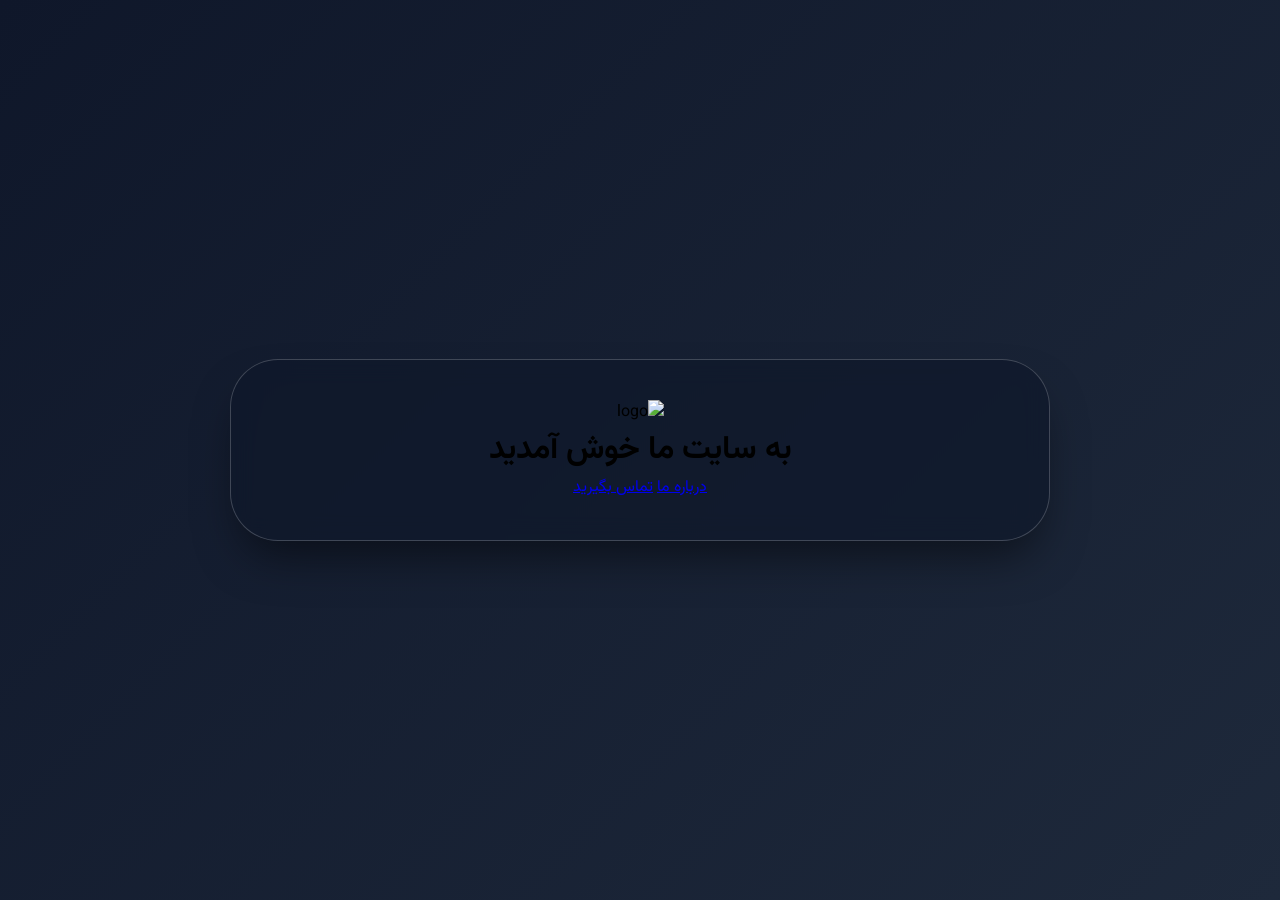
==== index.html @ 087c88e3 "Update index.html" ====
<!DOCTYPE html>
<html lang="fa" dir="rtl">
<head>
    <meta charset="UTF-8">
    <meta name="viewport" content="width=device-width, initial-scale=1.0">
    <title>به سایت ما خوش آمدید</title>
    
    <!-- فونت‌ها -->
    <link href="https://fonts.googleapis.com/css2?family=Vazirmatn:wght@300;400;500;600;700&display=swap" rel="stylesheet">
    
    <!-- Font Awesome -->
    <link rel="stylesheet" href="https://cdnjs.cloudflare.com/ajax/libs/font-awesome/6.0.0-beta3/css/all.min.css">
    
    <!-- فایل‌های CSS خارجی -->
    <link rel="stylesheet" href="css/style.css">
    <link rel="stylesheet" href="css/animations.css">
    <link rel="stylesheet" href="css/responsive.css">
    <link rel="stylesheet" href="css/custom-theme.css"><!-- تم سفارشی -->
</head>
<body>
    <!-- محتوای صفحه -->
    <div class="bg-shape bg-shape-1"></div>
    <div class="bg-shape bg-shape-2"></div>
    
    <!-- هدر داینامیک -->
    <div id="header-placeholder"></div>
    
    <main class="welcome-card">
        <!-- محتوای اصلی -->
        <div class="logo-icon">
            <img src="assets/logo.gif" alt="logo" class="logo-gif">
        </div>
        
        <h1>به <span class="highlight">سایت ما</span> خوش آمدید</h1>
        
        <div class="features">
            <!-- ویژگی‌ها -->
        </div>
        
        <div class="cta-group">
            <a href="pages/about.html" class="btn btn-primary">درباره ما</a>
            <a href="pages/contact.html" class="btn btn-outline">تماس بگیرید</a>
        </div>
    </main>
    
    <!-- فوتر داینامیک -->
    <div id="footer-placeholder"></div>
    
    <!-- فایل‌های JavaScript خارجی -->
    <script src="js/include.js"></script>
    <script src="js/main.js"></script>
    <script src="js/effects.js"></script>
</body>
</html>
---- css/style.css ----
/* استایل‌های پایه */
:root {
    --primary-gradient: linear-gradient(135deg, #0f172a 0%, #1e293b 100%);
    --card-bg: rgba(15, 23, 42, 0.65);
    --gold-glow: #facc15;
}

* {
    margin: 0;
    padding: 0;
    box-sizing: border-box;
}

body {
    background: var(--primary-gradient);
    font-family: 'Vazirmatn', 'Inter', system-ui, sans-serif;
    min-height: 100vh;
    display: flex;
    align-items: center;
    justify-content: center;
    padding: 1.5rem;
    position: relative;
    overflow-x: hidden;
}

.welcome-card {
    position: relative;
    z-index: 10;
    max-width: 820px;
    width: 100%;
    background: var(--card-bg);
    backdrop-filter: blur(12px);
    border-radius: 3rem;
    border: 1px solid rgba(255, 255, 255, 0.2);
    box-shadow: 0 25px 45px -12px rgba(0, 0, 0, 0.5);
    padding: 2.5rem 2rem;
    transition: transform 0.3s ease;
    text-align: center;
}

.welcome-card:hover {
    transform: translateY(-6px);
}
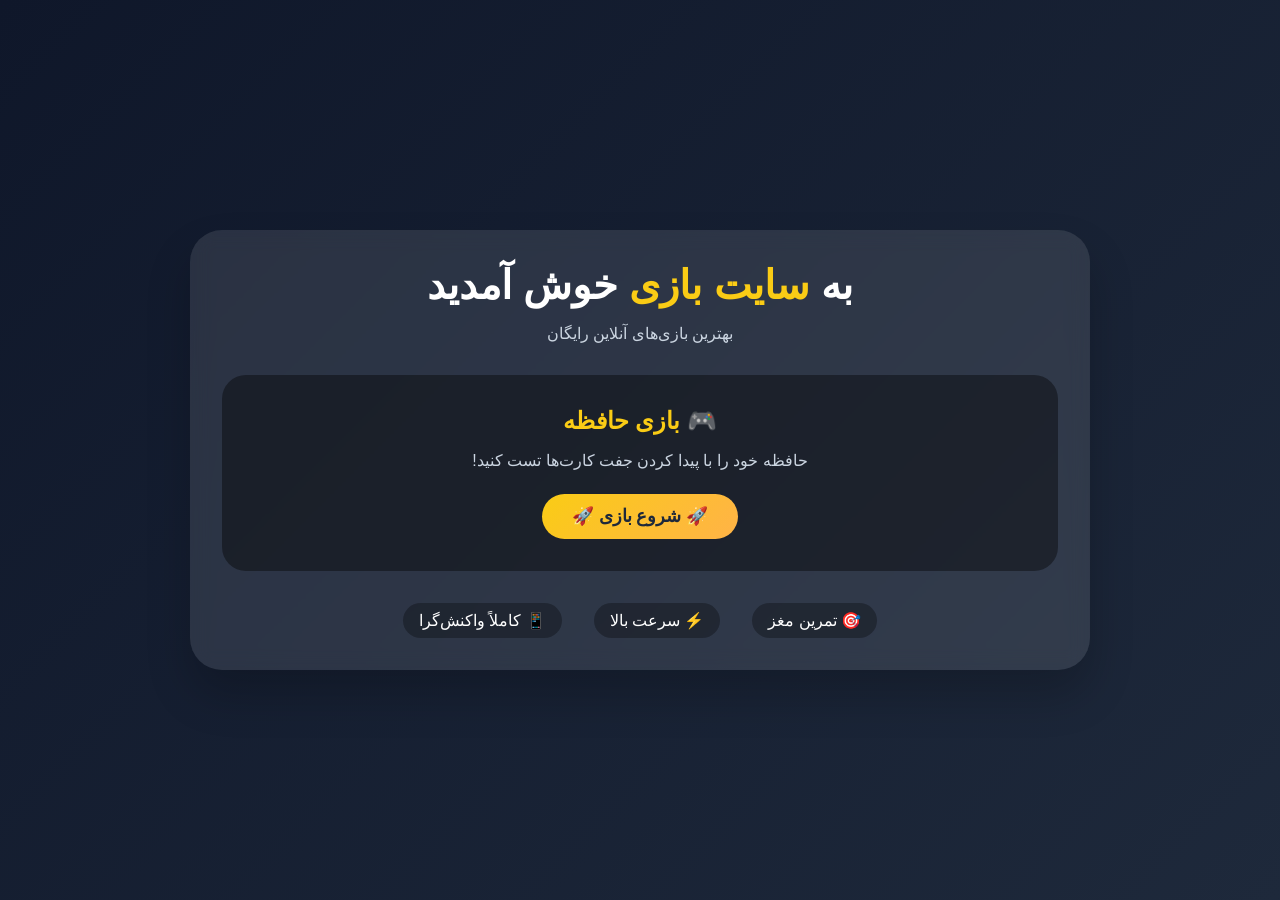
==== commit 8c2bc1c5: "Update index.html" ====
--- a/index.html
+++ b/index.html
@@ -3,52 +3,119 @@
 <head>
     <meta charset="UTF-8">
     <meta name="viewport" content="width=device-width, initial-scale=1.0">
-    <title>به سایت ما خوش آمدید</title>
-    
-    <!-- فونت‌ها -->
-    <link href="https://fonts.googleapis.com/css2?family=Vazirmatn:wght@300;400;500;600;700&display=swap" rel="stylesheet">
-    
-    <!-- Font Awesome -->
-    <link rel="stylesheet" href="https://cdnjs.cloudflare.com/ajax/libs/font-awesome/6.0.0-beta3/css/all.min.css">
-    
-    <!-- فایل‌های CSS خارجی -->
-    <link rel="stylesheet" href="css/style.css">
-    <link rel="stylesheet" href="css/animations.css">
-    <link rel="stylesheet" href="css/responsive.css">
-    <link rel="stylesheet" href="css/custom-theme.css"><!-- تم سفارشی -->
+    <title>سایت من - صفحه اصلی</title>
+    <style>
+        * {
+            margin: 0;
+            padding: 0;
+            box-sizing: border-box;
+        }
+
+        body {
+            background: linear-gradient(135deg, #0f172a 0%, #1e293b 100%);
+            font-family: 'Vazirmatn', 'Segoe UI', Tahoma, Geneva, Verdana, sans-serif;
+            min-height: 100vh;
+            display: flex;
+            justify-content: center;
+            align-items: center;
+            padding: 1.5rem;
+        }
+
+        .container {
+            max-width: 900px;
+            width: 100%;
+            background: rgba(255, 255, 255, 0.1);
+            backdrop-filter: blur(10px);
+            border-radius: 2rem;
+            padding: 2rem;
+            text-align: center;
+            box-shadow: 0 25px 45px rgba(0, 0, 0, 0.2);
+        }
+
+        h1 {
+            font-size: 2.5rem;
+            color: white;
+            margin-bottom: 1rem;
+        }
+
+        .highlight {
+            color: #facc15;
+        }
+
+        .game-card {
+            background: rgba(0, 0, 0, 0.4);
+            border-radius: 1.5rem;
+            padding: 2rem;
+            margin: 2rem 0;
+            transition: transform 0.3s;
+        }
+
+        .game-card:hover {
+            transform: translateY(-5px);
+        }
+
+        .game-card h2 {
+            color: #facc15;
+            margin-bottom: 1rem;
+        }
+
+        .game-card p {
+            color: #cbd5e1;
+            margin-bottom: 1.5rem;
+        }
+
+        .game-link {
+            display: inline-block;
+            padding: 12px 30px;
+            background: linear-gradient(135deg, #facc15, #ffb347);
+            color: #1e293b;
+            text-decoration: none;
+            border-radius: 50px;
+            font-weight: bold;
+            font-size: 1.1rem;
+            transition: all 0.3s;
+        }
+
+        .game-link:hover {
+            transform: scale(1.05);
+            box-shadow: 0 10px 20px rgba(0, 0, 0, 0.3);
+        }
+
+        .features {
+            display: flex;
+            justify-content: center;
+            gap: 2rem;
+            margin-top: 2rem;
+            flex-wrap: wrap;
+        }
+
+        .feature {
+            color: white;
+            background: rgba(0, 0, 0, 0.3);
+            padding: 0.5rem 1rem;
+            border-radius: 50px;
+        }
+    </style>
 </head>
 <body>
-    <!-- محتوای صفحه -->
-    <div class="bg-shape bg-shape-1"></div>
-    <div class="bg-shape bg-shape-2"></div>
-    
-    <!-- هدر داینامیک -->
-    <div id="header-placeholder"></div>
-    
-    <main class="welcome-card">
-        <!-- محتوای اصلی -->
-        <div class="logo-icon">
-            <img src="assets/logo.gif" alt="logo" class="logo-gif">
+    <div class="container">
+        <h1>به <span class="highlight">سایت بازی</span> خوش آمدید</h1>
+        <p style="color: #cbd5e1; margin-bottom: 1rem;">بهترین بازی‌های آنلاین رایگان</p>
+
+        <!-- کارت بازی (لینک به game-1.html) -->
+        <div class="game-card">
+            <h2>🎮 بازی حافظه</h2>
+            <p>حافظه خود را با پیدا کردن جفت کارت‌ها تست کنید!</p>
+            <a href="pages/game-1.html" class="game-link">
+                🚀 شروع بازی 🚀
+            </a>
         </div>
-        
-        <h1>به <span class="highlight">سایت ما</span> خوش آمدید</h1>
-        
+
         <div class="features">
-            <!-- ویژگی‌ها -->
+            <div class="feature">🎯 تمرین مغز</div>
+            <div class="feature">⚡ سرعت بالا</div>
+            <div class="feature">📱 کاملاً واکنش‌گرا</div>
         </div>
-        
-        <div class="cta-group">
-            <a href="pages/about.html" class="btn btn-primary">درباره ما</a>
-            <a href="pages/contact.html" class="btn btn-outline">تماس بگیرید</a>
-        </div>
-    </main>
-    
-    <!-- فوتر داینامیک -->
-    <div id="footer-placeholder"></div>
-    
-    <!-- فایل‌های JavaScript خارجی -->
-    <script src="js/include.js"></script>
-    <script src="js/main.js"></script>
-    <script src="js/effects.js"></script>
+    </div>
 </body>
 </html>
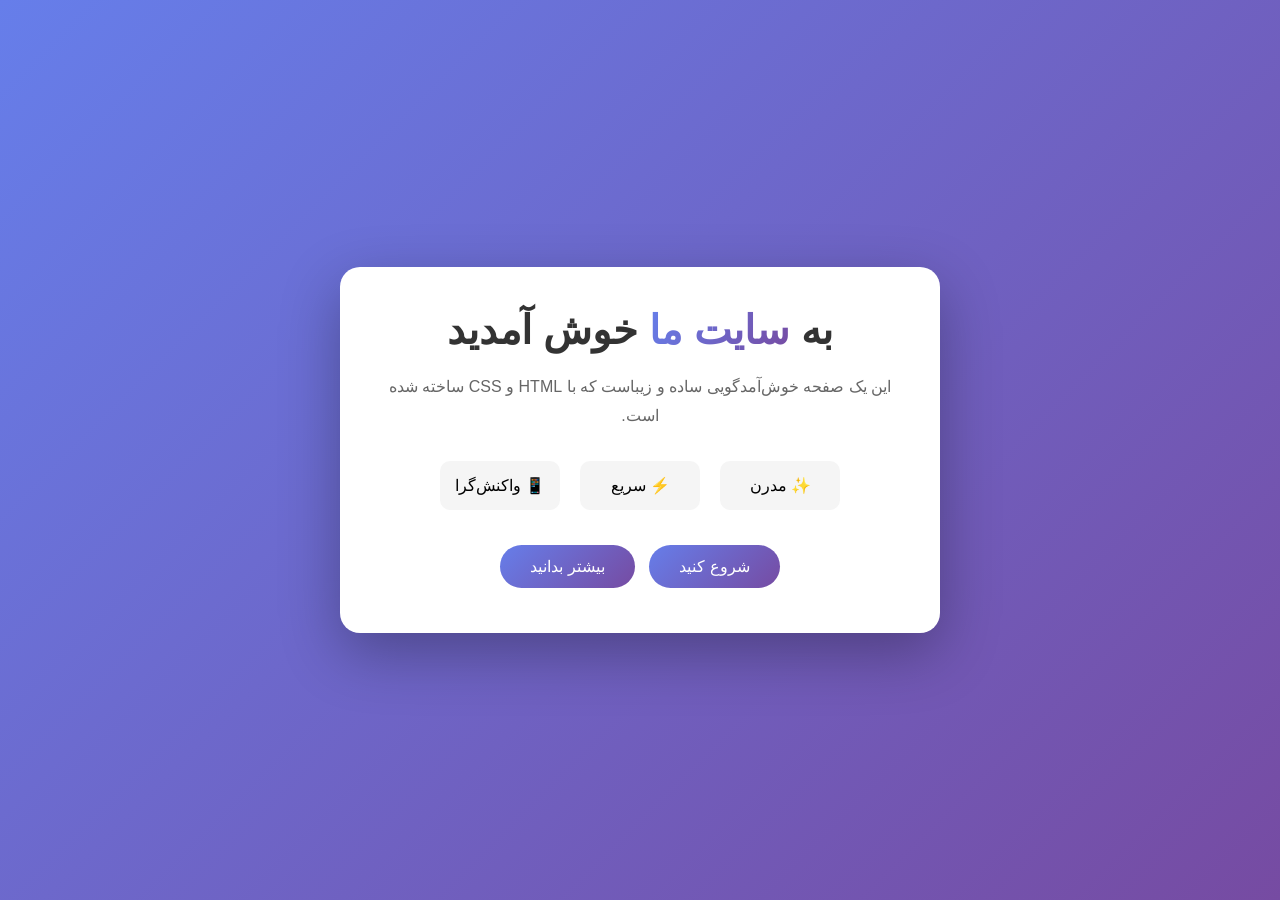
==== commit e4ad3f69: "Update index.html" ====
--- a/index.html
+++ b/index.html
@@ -3,118 +3,121 @@
 <head>
     <meta charset="UTF-8">
     <meta name="viewport" content="width=device-width, initial-scale=1.0">
-    <title>سایت من - صفحه اصلی</title>
+    <title>صفحه خوش آمدگویی</title>
     <style>
         * {
             margin: 0;
             padding: 0;
             box-sizing: border-box;
         }
-
+        
         body {
-            background: linear-gradient(135deg, #0f172a 0%, #1e293b 100%);
-            font-family: 'Vazirmatn', 'Segoe UI', Tahoma, Geneva, Verdana, sans-serif;
+            background: linear-gradient(135deg, #667eea 0%, #764ba2 100%);
+            font-family: 'Segoe UI', Tahoma, Geneva, Verdana, sans-serif;
             min-height: 100vh;
             display: flex;
             justify-content: center;
             align-items: center;
-            padding: 1.5rem;
+            padding: 20px;
         }
-
+        
         .container {
-            max-width: 900px;
+            background: white;
+            border-radius: 20px;
+            padding: 40px;
+            max-width: 600px;
             width: 100%;
-            background: rgba(255, 255, 255, 0.1);
-            backdrop-filter: blur(10px);
-            border-radius: 2rem;
-            padding: 2rem;
             text-align: center;
-            box-shadow: 0 25px 45px rgba(0, 0, 0, 0.2);
+            box-shadow: 0 20px 60px rgba(0,0,0,0.3);
+            animation: fadeIn 0.8s ease-in;
         }
-
+        
+        @keyframes fadeIn {
+            from {
+                opacity: 0;
+                transform: translateY(-30px);
+            }
+            to {
+                opacity: 1;
+                transform: translateY(0);
+            }
+        }
+        
         h1 {
-            font-size: 2.5rem;
-            color: white;
-            margin-bottom: 1rem;
+            color: #333;
+            margin-bottom: 20px;
+            font-size: 2.5em;
         }
-
+        
         .highlight {
-            color: #facc15;
+            background: linear-gradient(120deg, #667eea, #764ba2);
+            background-clip: text;
+            -webkit-background-clip: text;
+            color: transparent;
         }
-
-        .game-card {
-            background: rgba(0, 0, 0, 0.4);
-            border-radius: 1.5rem;
-            padding: 2rem;
-            margin: 2rem 0;
-            transition: transform 0.3s;
+        
+        p {
+            color: #666;
+            line-height: 1.8;
+            margin-bottom: 30px;
         }
-
-        .game-card:hover {
-            transform: translateY(-5px);
-        }
-
-        .game-card h2 {
-            color: #facc15;
-            margin-bottom: 1rem;
-        }
-
-        .game-card p {
-            color: #cbd5e1;
-            margin-bottom: 1.5rem;
-        }
-
-        .game-link {
+        
+        .btn {
             display: inline-block;
             padding: 12px 30px;
-            background: linear-gradient(135deg, #facc15, #ffb347);
-            color: #1e293b;
+            background: linear-gradient(135deg, #667eea, #764ba2);
+            color: white;
             text-decoration: none;
-            border-radius: 50px;
-            font-weight: bold;
-            font-size: 1.1rem;
-            transition: all 0.3s;
+            border-radius: 30px;
+            transition: transform 0.3s, box-shadow 0.3s;
+            margin: 5px;
         }
-
-        .game-link:hover {
-            transform: scale(1.05);
-            box-shadow: 0 10px 20px rgba(0, 0, 0, 0.3);
+        
+        .btn:hover {
+            transform: translateY(-3px);
+            box-shadow: 0 10px 20px rgba(0,0,0,0.2);
         }
-
+        
         .features {
             display: flex;
             justify-content: center;
-            gap: 2rem;
-            margin-top: 2rem;
+            gap: 20px;
+            margin: 30px 0;
             flex-wrap: wrap;
         }
-
+        
         .feature {
-            color: white;
-            background: rgba(0, 0, 0, 0.3);
-            padding: 0.5rem 1rem;
-            border-radius: 50px;
+            padding: 15px;
+            background: #f5f5f5;
+            border-radius: 10px;
+            min-width: 120px;
+        }
+        
+        @media (max-width: 600px) {
+            .container {
+                padding: 20px;
+            }
+            
+            h1 {
+                font-size: 1.8em;
+            }
         }
     </style>
 </head>
 <body>
     <div class="container">
-        <h1>به <span class="highlight">سایت بازی</span> خوش آمدید</h1>
-        <p style="color: #cbd5e1; margin-bottom: 1rem;">بهترین بازی‌های آنلاین رایگان</p>
-
-        <!-- کارت بازی (لینک به game-1.html) -->
-        <div class="game-card">
-            <h2>🎮 بازی حافظه</h2>
-            <p>حافظه خود را با پیدا کردن جفت کارت‌ها تست کنید!</p>
-            <a href="pages/game-1.html" class="game-link">
-                🚀 شروع بازی 🚀
-            </a>
+        <h1>به <span class="highlight">سایت ما</span> خوش آمدید</h1>
+        <p>این یک صفحه خوش‌آمدگویی ساده و زیباست که با HTML و CSS ساخته شده است.</p>
+        
+        <div class="features">
+            <div class="feature">✨ مدرن</div>
+            <div class="feature">⚡ سریع</div>
+            <div class="feature">📱 واکنش‌گرا</div>
         </div>
-
-        <div class="features">
-            <div class="feature">🎯 تمرین مغز</div>
-            <div class="feature">⚡ سرعت بالا</div>
-            <div class="feature">📱 کاملاً واکنش‌گرا</div>
+        
+        <div>
+            <a href="#" class="btn">شروع کنید</a>
+            <a href="#" class="btn">بیشتر بدانید</a>
         </div>
     </div>
 </body>
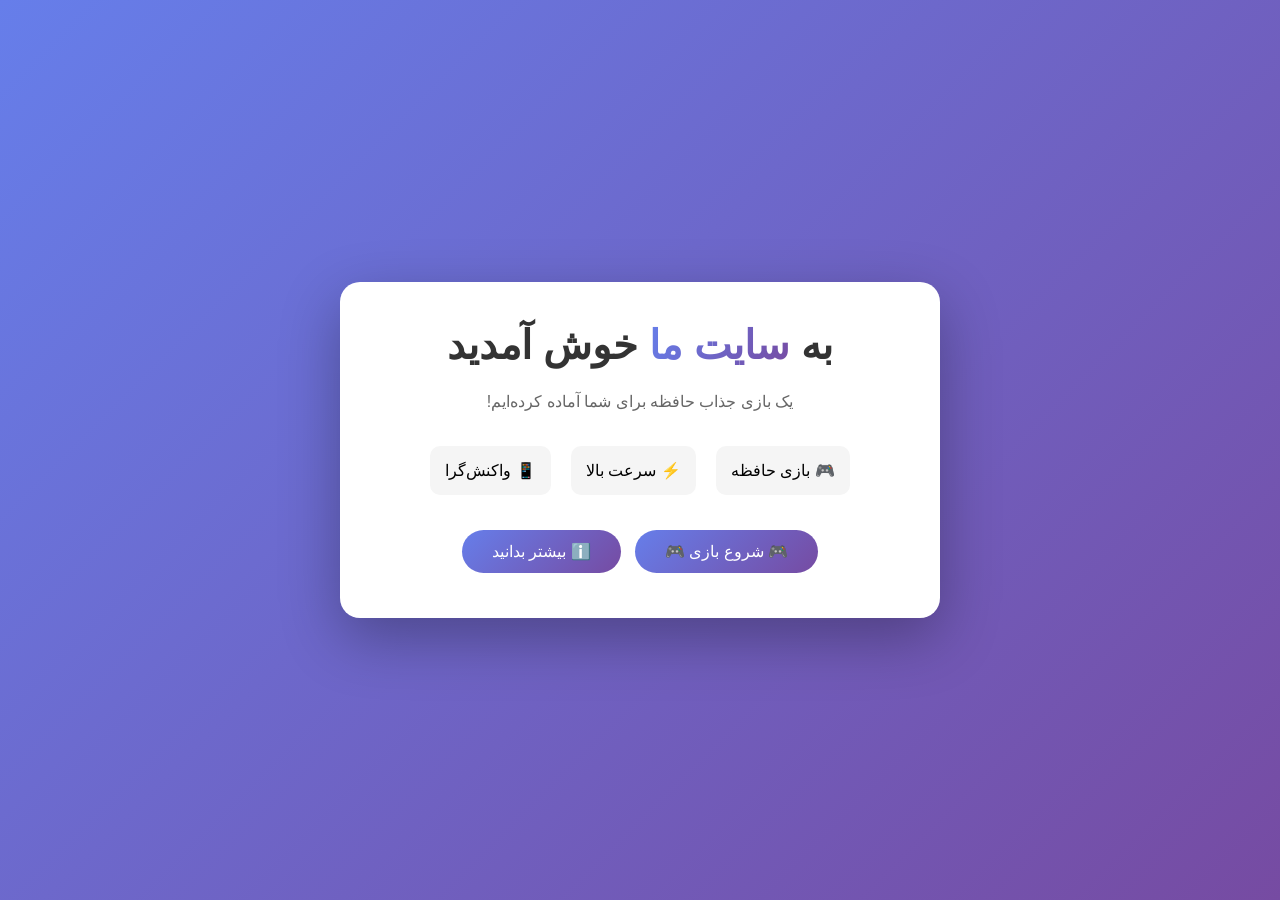
==== commit a2479fc6: "Update index.html" ====
--- a/index.html
+++ b/index.html
@@ -10,7 +10,7 @@
             padding: 0;
             box-sizing: border-box;
         }
-        
+
         body {
             background: linear-gradient(135deg, #667eea 0%, #764ba2 100%);
             font-family: 'Segoe UI', Tahoma, Geneva, Verdana, sans-serif;
@@ -20,7 +20,7 @@
             align-items: center;
             padding: 20px;
         }
-        
+
         .container {
             background: white;
             border-radius: 20px;
@@ -31,7 +31,7 @@
             box-shadow: 0 20px 60px rgba(0,0,0,0.3);
             animation: fadeIn 0.8s ease-in;
         }
-        
+
         @keyframes fadeIn {
             from {
                 opacity: 0;
@@ -42,26 +42,26 @@
                 transform: translateY(0);
             }
         }
-        
+
         h1 {
             color: #333;
             margin-bottom: 20px;
             font-size: 2.5em;
         }
-        
+
         .highlight {
             background: linear-gradient(120deg, #667eea, #764ba2);
             background-clip: text;
             -webkit-background-clip: text;
             color: transparent;
         }
-        
+
         p {
             color: #666;
             line-height: 1.8;
             margin-bottom: 30px;
         }
-        
+
         .btn {
             display: inline-block;
             padding: 12px 30px;
@@ -71,13 +71,16 @@
             border-radius: 30px;
             transition: transform 0.3s, box-shadow 0.3s;
             margin: 5px;
+            border: none;
+            cursor: pointer;
+            font-size: 16px;
         }
-        
+
         .btn:hover {
             transform: translateY(-3px);
             box-shadow: 0 10px 20px rgba(0,0,0,0.2);
         }
-        
+
         .features {
             display: flex;
             justify-content: center;
@@ -85,19 +88,18 @@
             margin: 30px 0;
             flex-wrap: wrap;
         }
-        
+
         .feature {
             padding: 15px;
             background: #f5f5f5;
             border-radius: 10px;
             min-width: 120px;
         }
-        
+
         @media (max-width: 600px) {
             .container {
                 padding: 20px;
             }
-            
             h1 {
                 font-size: 1.8em;
             }
@@ -107,17 +109,18 @@
 <body>
     <div class="container">
         <h1>به <span class="highlight">سایت ما</span> خوش آمدید</h1>
-        <p>این یک صفحه خوش‌آمدگویی ساده و زیباست که با HTML و CSS ساخته شده است.</p>
+        <p>یک بازی جذاب حافظه برای شما آماده کرده‌ایم!</p>
         
         <div class="features">
-            <div class="feature">✨ مدرن</div>
-            <div class="feature">⚡ سریع</div>
+            <div class="feature">🎮 بازی حافظه</div>
+            <div class="feature">⚡ سرعت بالا</div>
             <div class="feature">📱 واکنش‌گرا</div>
         </div>
         
         <div>
-            <a href="#" class="btn">شروع کنید</a>
-            <a href="#" class="btn">بیشتر بدانید</a>
+            <!-- این همان دکمه شماست که به بازی لینک می‌دهد -->
+            <a href="pages/game-1.html" class="btn">🎮 شروع بازی 🎮</a>
+            <a href="#" class="btn">ℹ️ بیشتر بدانید</a>
         </div>
     </div>
 </body>
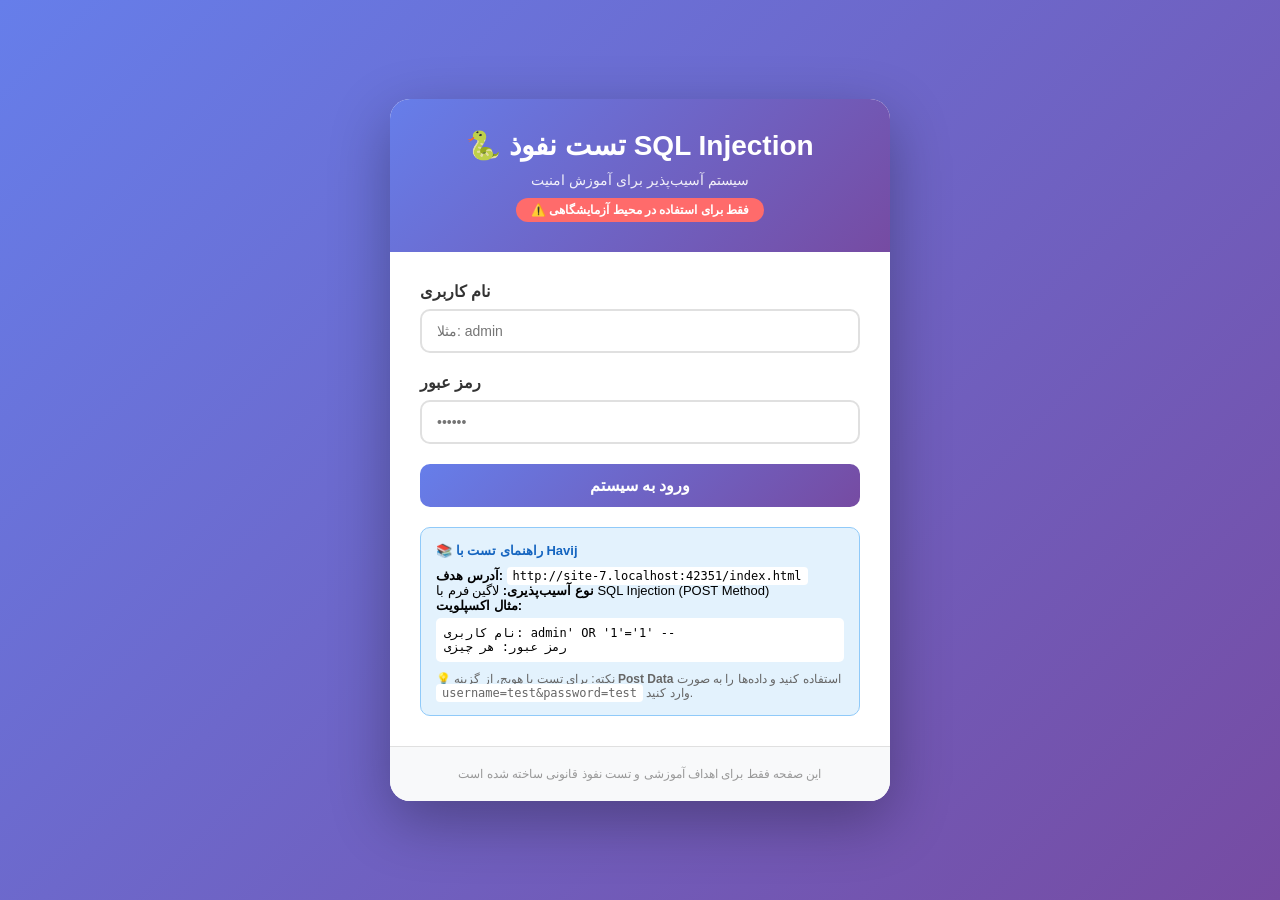
==== commit 3ca0c8f4: "Update index.html" ====
--- a/index.html
+++ b/index.html
@@ -1,127 +1,302 @@
 <!DOCTYPE html>
-<html lang="fa" dir="rtl">
+<html lang="fa">
 <head>
     <meta charset="UTF-8">
     <meta name="viewport" content="width=device-width, initial-scale=1.0">
-    <title>صفحه خوش آمدگویی</title>
+    <title>تست نفوذ - SQL Injection Demo</title>
     <style>
         * {
             margin: 0;
             padding: 0;
             box-sizing: border-box;
         }
-
         body {
+            font-family: 'Segoe UI', Tahoma, Geneva, Verdana, sans-serif;
             background: linear-gradient(135deg, #667eea 0%, #764ba2 100%);
-            font-family: 'Segoe UI', Tahoma, Geneva, Verdana, sans-serif;
             min-height: 100vh;
             display: flex;
             justify-content: center;
             align-items: center;
             padding: 20px;
         }
-
         .container {
             background: white;
             border-radius: 20px;
-            padding: 40px;
-            max-width: 600px;
+            box-shadow: 0 20px 60px rgba(0,0,0,0.3);
+            overflow: hidden;
             width: 100%;
+            max-width: 500px;
+            animation: fadeIn 0.5s ease;
+        }
+        @keyframes fadeIn {
+            from { opacity: 0; transform: translateY(-20px); }
+            to { opacity: 1; transform: translateY(0); }
+        }
+        .header {
+            background: linear-gradient(135deg, #667eea 0%, #764ba2 100%);
+            color: white;
+            padding: 30px;
             text-align: center;
-            box-shadow: 0 20px 60px rgba(0,0,0,0.3);
-            animation: fadeIn 0.8s ease-in;
-        }
-
-        @keyframes fadeIn {
-            from {
-                opacity: 0;
-                transform: translateY(-30px);
-            }
-            to {
-                opacity: 1;
-                transform: translateY(0);
-            }
-        }
-
-        h1 {
+        }
+        .header h1 {
+            font-size: 28px;
+            margin-bottom: 10px;
+        }
+        .header p {
+            opacity: 0.9;
+            font-size: 14px;
+        }
+        .warning-badge {
+            background: #ff6b6b;
+            display: inline-block;
+            padding: 5px 15px;
+            border-radius: 20px;
+            font-size: 12px;
+            margin-top: 10px;
+            font-weight: bold;
+        }
+        .content {
+            padding: 30px;
+        }
+        .form-group {
+            margin-bottom: 20px;
+        }
+        label {
+            display: block;
+            margin-bottom: 8px;
             color: #333;
-            margin-bottom: 20px;
-            font-size: 2.5em;
-        }
-
-        .highlight {
-            background: linear-gradient(120deg, #667eea, #764ba2);
-            background-clip: text;
-            -webkit-background-clip: text;
-            color: transparent;
-        }
-
-        p {
-            color: #666;
-            line-height: 1.8;
-            margin-bottom: 30px;
-        }
-
-        .btn {
-            display: inline-block;
-            padding: 12px 30px;
-            background: linear-gradient(135deg, #667eea, #764ba2);
+            font-weight: 600;
+        }
+        input {
+            width: 100%;
+            padding: 12px 15px;
+            border: 2px solid #e0e0e0;
+            border-radius: 10px;
+            font-size: 14px;
+            transition: all 0.3s;
+        }
+        input:focus {
+            outline: none;
+            border-color: #667eea;
+            box-shadow: 0 0 0 3px rgba(102,126,234,0.1);
+        }
+        button {
+            width: 100%;
+            padding: 12px;
+            background: linear-gradient(135deg, #667eea 0%, #764ba2 100%);
             color: white;
-            text-decoration: none;
-            border-radius: 30px;
-            transition: transform 0.3s, box-shadow 0.3s;
-            margin: 5px;
             border: none;
+            border-radius: 10px;
+            font-size: 16px;
+            font-weight: bold;
             cursor: pointer;
-            font-size: 16px;
-        }
-
-        .btn:hover {
-            transform: translateY(-3px);
-            box-shadow: 0 10px 20px rgba(0,0,0,0.2);
-        }
-
-        .features {
-            display: flex;
-            justify-content: center;
-            gap: 20px;
-            margin: 30px 0;
-            flex-wrap: wrap;
-        }
-
-        .feature {
+            transition: transform 0.2s;
+        }
+        button:hover {
+            transform: translateY(-2px);
+        }
+        .result {
+            margin-top: 20px;
             padding: 15px;
-            background: #f5f5f5;
+            background: #f8f9fa;
             border-radius: 10px;
-            min-width: 120px;
-        }
-
-        @media (max-width: 600px) {
-            .container {
-                padding: 20px;
-            }
-            h1 {
-                font-size: 1.8em;
-            }
+            border-left: 4px solid #667eea;
+            font-size: 13px;
+            word-break: break-all;
+            display: none;
+        }
+        .result.error {
+            border-left-color: #dc3545;
+            background: #fff5f5;
+        }
+        .result.success {
+            border-left-color: #28a745;
+            background: #f0fff4;
+        }
+        .info-box {
+            background: #e3f2fd;
+            padding: 15px;
+            border-radius: 10px;
+            margin-top: 20px;
+            font-size: 13px;
+            border: 1px solid #90caf9;
+        }
+        .info-box h4 {
+            color: #1565c0;
+            margin-bottom: 10px;
+        }
+        .info-box code {
+            background: #fff;
+            padding: 2px 6px;
+            border-radius: 4px;
+            font-family: monospace;
+            font-size: 12px;
+        }
+        footer {
+            text-align: center;
+            padding: 20px;
+            background: #f8f9fa;
+            font-size: 12px;
+            color: #999;
+            border-top: 1px solid #e0e0e0;
         }
     </style>
 </head>
 <body>
     <div class="container">
-        <h1>به <span class="highlight">سایت ما</span> خوش آمدید</h1>
-        <p>یک بازی جذاب حافظه برای شما آماده کرده‌ایم!</p>
-        
-        <div class="features">
-            <div class="feature">🎮 بازی حافظه</div>
-            <div class="feature">⚡ سرعت بالا</div>
-            <div class="feature">📱 واکنش‌گرا</div>
+        <div class="header">
+            <h1>🐍 تست نفوذ SQL Injection</h1>
+            <p>سیستم آسیب‌پذیر برای آموزش امنیت</p>
+            <span class="warning-badge">⚠️ فقط برای استفاده در محیط آزمایشگاهی</span>
         </div>
-        
-        <div>
-            <!-- این همان دکمه شماست که به بازی لینک می‌دهد -->
-            <a href="pages/game-1.html" class="btn">🎮 شروع بازی 🎮</a>
-            <a href="#" class="btn">ℹ️ بیشتر بدانید</a>
+        <div class="content">
+            <form id="loginForm">
+                <div class="form-group">
+                    <label>نام کاربری</label>
+                    <input type="text" id="username" name="username" placeholder="مثلا: admin" autocomplete="off">
+                </div>
+                <div class="form-group">
+                    <label>رمز عبور</label>
+                    <input type="password" id="password" name="password" placeholder="••••••">
+                </div>
+                <button type="submit">ورود به سیستم</button>
+            </form>
+            <div id="result" class="result"></div>
+            
+            <div class="info-box">
+                <h4>📚 راهنمای تست با Havij</h4>
+                <p><strong>آدرس هدف:</strong> <code id="targetUrl"></code></p>
+                <p><strong>نوع آسیب‌پذیری:</strong> لاگین فرم با SQL Injection (POST Method)</p>
+                <p><strong>مثال اکسپلویت:</strong></p>
+                <code style="display:block; background:#fff; padding:8px; margin-top:5px; border-radius:5px;">
+                    نام کاربری: admin' OR '1'='1' -- <br>
+                    رمز عبور: هر چیزی
+                </code>
+                <p style="margin-top:10px; font-size:12px; color:#666;">
+                    💡 نکته: برای تست با هویج، از گزینه <strong>Post Data</strong> استفاده کنید و داده‌ها را به صورت <code>username=test&password=test</code> وارد کنید.
+                </p>
+            </div>
         </div>
+        <footer>
+            این صفحه فقط برای اهداف آموزشی و تست نفوذ قانونی ساخته شده است
+        </footer>
     </div>
+
+    <script>
+        // شبیه‌سازی دیتابیس (آسیب‌پذیر)
+        const validUsers = [
+            { username: "admin", password: "admin123", role: "مدیر سیستم" },
+            { username: "user", password: "user123", role: "کاربر عادی" },
+            { username: "test", password: "test123", role: "کاربر تست" }
+        ];
+
+        // نمایش آدرس صفحه در راهنما
+        document.getElementById('targetUrl').textContent = window.location.href;
+
+        // تابع شبیه‌سازی SQL Injection
+        function simulateSQLInjection(username, password) {
+            // بررسی SQL Injection در username
+            const sqlPatterns = [
+                { pattern: /'.*OR.*'.*='.*'/i, name: "Basic OR Injection" },
+                { pattern: /'.*OR.*1=1/i, name: "OR 1=1 Injection" },
+                { pattern: /--/g, name: "SQL Comment Injection" },
+                { pattern: /;.*DROP/i, name: "DROP Table Injection" },
+                { pattern: /UNION.*SELECT/i, name: "UNION Injection" },
+                { pattern: /'.*AND.*'.*='.*'/i, name: "AND Injection" },
+                { pattern: /admin'--/i, name: "Admin Bypass" },
+                { pattern: /' OR '1'='1'/i, name: "Classic Bypass" }
+            ];
+
+            let injectionDetected = false;
+            let injectionType = "";
+
+            for (const pattern of sqlPatterns) {
+                if (pattern.pattern.test(username) || pattern.pattern.test(password)) {
+                    injectionDetected = true;
+                    injectionType = pattern.name;
+                    break;
+                }
+            }
+
+            // شبیه‌سازی کوئری SQL آسیب‌پذیر
+            const simulatedQuery = `SELECT * FROM users WHERE username = '${username}' AND password = '${password}'`;
+            
+            // منطق آسیب‌پذیر
+            let isAuthenticated = false;
+            let message = "";
+            
+            if (injectionDetected) {
+                // در صورت وجود SQL Injection، دور زده می‌شود
+                isAuthenticated = true;
+                message = `✅ تزریق SQL با موفقیت انجام شد! (${injectionType})\n\n`;
+                message += `📝 کوئری اجرا شده:\n${simulatedQuery}\n\n`;
+                message += `🎯 نتیجه: احراز هویت دور زده شد!\n`;
+                message += `👤 شما با دسترسی "مدیر سیستم" وارد شده‌اید.`;
+            } else {
+                // بررسی عادی
+                const user = validUsers.find(u => u.username === username && u.password === password);
+                if (user) {
+                    isAuthenticated = true;
+                    message = `✅ ورود موفقیت‌آمیز!\n\n`;
+                    message += `📝 کوئری اجرا شده:\n${simulatedQuery}\n\n`;
+                    message += `👤 خوش آمدید ${user.role}: ${user.username}`;
+                } else {
+                    message = `❌ خطا: نام کاربری یا رمز عبور اشتباه است.\n\n`;
+                    message += `📝 کوئری اجرا شده:\n${simulatedQuery}\n\n`;
+                    message += `⚠️ این سیستم در برابر SQL Injection آسیب‌پذیر است.`;
+                }
+            }
+
+            return { isAuthenticated, message, simulatedQuery, injectionDetected };
+        }
+
+        // مدیریت فرم
+        document.getElementById('loginForm').addEventListener('submit', function(e) {
+            e.preventDefault();
+            
+            const username = document.getElementById('username').value;
+            const password = document.getElementById('password').value;
+            const resultDiv = document.getElementById('result');
+            
+            if (!username && !password) {
+                resultDiv.className = "result error";
+                resultDiv.style.display = "block";
+                resultDiv.innerHTML = "⚠️ لطفا نام کاربری و رمز عبور را وارد کنید.";
+                return;
+            }
+            
+            // شبیه‌سازی SQL Injection
+            const result = simulateSQLInjection(username, password);
+            
+            // نمایش نتیجه
+            resultDiv.className = "result " + (result.isAuthenticated ? "success" : "error");
+            resultDiv.style.display = "block";
+            resultDiv.innerHTML = result.message.replace(/\n/g, '<br>');
+            
+            // لاگ در کنسول برای دیباگ
+            console.clear();
+            console.log("%c=== SQL Injection Test ===", "color: #667eea; font-size: 14px; font-weight: bold");
+            console.log("Username:", username);
+            console.log("Password:", password);
+            console.log("Simulated Query:", result.simulatedQuery);
+            console.log("Injection Detected:", result.injectionDetected);
+            console.log("Authenticated:", result.isAuthenticated);
+            
+            // اگر SQL Injection شناسایی شد، هشدار ویژه
+            if (result.injectionDetected) {
+                console.log("%c🔥 SQL Injection Payload Detected!", "color: red; font-weight: bold; font-size: 12px");
+            }
+        });
+
+        // اضافه کردن پیشنهادات تست به console
+        console.log("%c=== Havij SQL Injection Test Page ===", "color: #28a745; font-size: 16px; font-weight: bold");
+        console.log("%cآدرس هدف:", "color: #667eea", window.location.href);
+        console.log("%cنوع درخواست: POST", "color: #667eea");
+        console.log("%cداده‌های تست:", "color: #667eea");
+        console.log("  • username=admin' OR '1'='1' -- &password=anything");
+        console.log("  • username=admin'--&password=test");
+        console.log("  • username=' OR 1=1 --&password=");
+        console.log("  • username=admin' UNION SELECT 1,2,3 --&password=");
+    </script>
 </body>
 </html>
